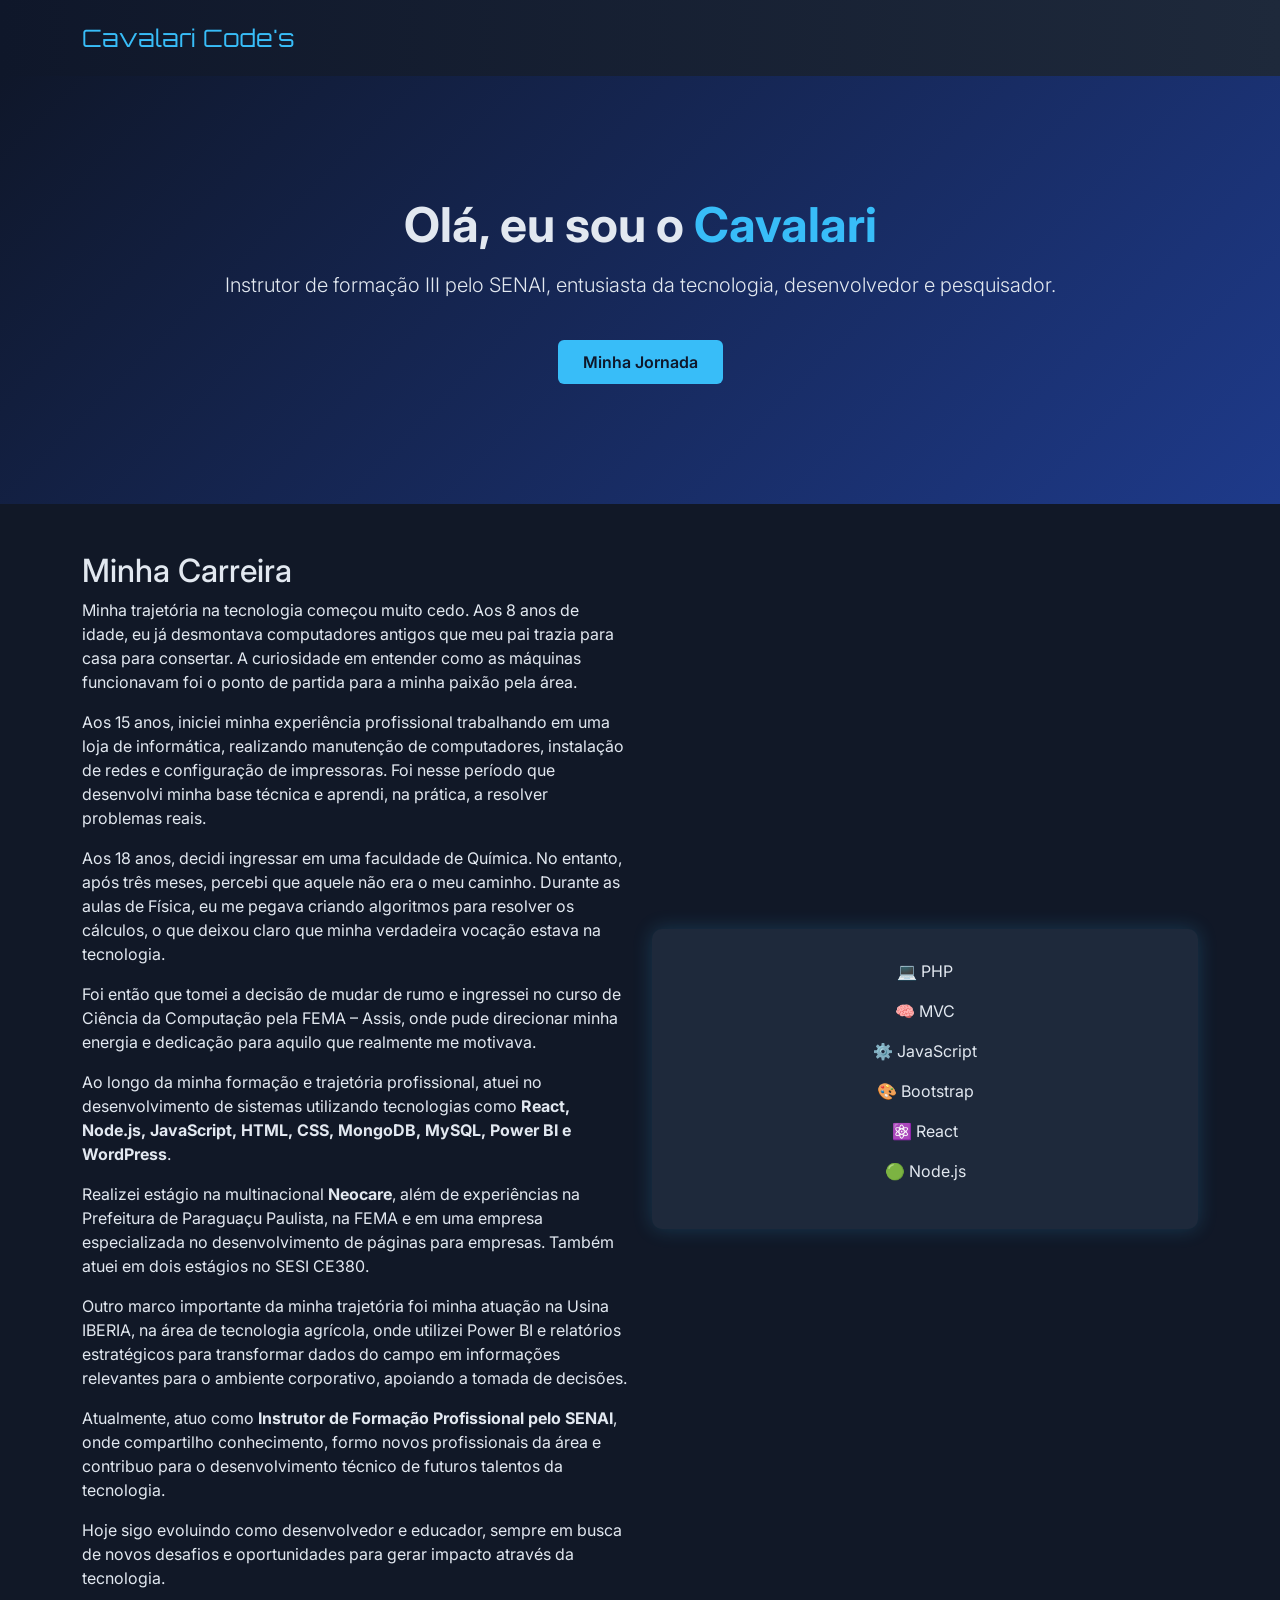
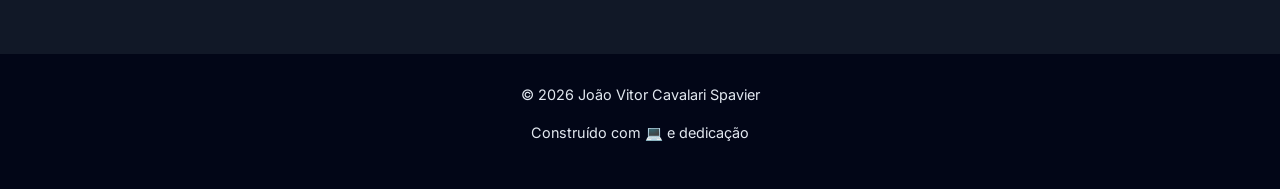
==== index.html @ be73db44 "commenting codes" ====
<!DOCTYPE html>
<html lang="pt-br">

<head>
    <meta charset="UTF-8">
    <meta name="viewport" content="width=device-width, initial-scale=1.0">
    <title>João Vitor | Blog Tech</title>


    <link href="https://cdn.jsdelivr.net/npm/bootstrap@5.3.8/dist/css/bootstrap.min.css" rel="stylesheet">


    <link
        href="https://fonts.googleapis.com/css2?family=Orbitron:wght@500;700&family=Inter:wght@300;400;600&display=swap"
        rel="stylesheet">


    <link rel="stylesheet" href="assets/css/style.css">
</head>

<body>


    <nav class="navbar navbar-expand-lg navbar-dark">
        <div class="container">
            <a class="navbar-brand logo-text" href="#">Cavalari Code's</a>
        </div>
    </nav>


    <section class="hero">
        <div class="container text-center">
            <h1>Olá, eu sou o <span>Cavalari</span></h1>
            <p class="lead mt-3">
                Instrutor de formação III pelo SENAI, entusiasta da tecnologia, desenvolvedor e pesquisador.
            </p>
            <a href="#sobre" class="btn btn-tech mt-4">Minha Jornada</a>
        </div>
    </section>


    <section id="sobre" class="sobre py-5">
        <div class="container">
            <div class="row align-items-center">
                <div class="col-md-6">
                    <h2>Minha Carreira</h2>

                    <p>
                        Minha trajetória na tecnologia começou muito cedo. Aos 8 anos de idade, eu já desmontava
                        computadores antigos que meu pai trazia para casa para consertar. A curiosidade em entender como
                        as máquinas funcionavam foi o ponto de partida para a minha paixão pela área.
                    </p>

                    <p>
                        Aos 15 anos, iniciei minha experiência profissional trabalhando em uma loja de informática,
                        realizando manutenção de computadores, instalação de redes e configuração de impressoras. Foi
                        nesse período que desenvolvi minha base técnica e aprendi, na prática, a resolver problemas
                        reais.
                    </p>

                    <p>
                        Aos 18 anos, decidi ingressar em uma faculdade de Química. No entanto, após três meses, percebi
                        que aquele não era o meu caminho. Durante as aulas de Física, eu me pegava criando algoritmos
                        para resolver os cálculos, o que deixou claro que minha verdadeira vocação estava na tecnologia.
                    </p>

                    <p>
                        Foi então que tomei a decisão de mudar de rumo e ingressei no curso de Ciência da Computação
                        pela FEMA – Assis, onde pude direcionar minha energia e dedicação para aquilo que realmente me
                        motivava.
                    </p>

                    <p>
                        Ao longo da minha formação e trajetória profissional, atuei no desenvolvimento de sistemas
                        utilizando tecnologias como
                        <strong>React, Node.js, JavaScript, HTML, CSS, MongoDB, MySQL, Power BI e WordPress</strong>.
                    </p>

                    <p>
                        Realizei estágio na multinacional <strong>Neocare</strong>, além de experiências na Prefeitura
                        de Paraguaçu Paulista, na FEMA e em uma empresa especializada no desenvolvimento de páginas para
                        empresas. Também atuei em dois estágios no SESI CE380.
                    </p>

                    <p>
                        Outro marco importante da minha trajetória foi minha atuação na Usina IBERIA, na área de
                        tecnologia agrícola, onde utilizei Power BI e relatórios estratégicos para transformar dados do
                        campo em informações relevantes para o ambiente corporativo, apoiando a tomada de decisões.
                    </p>

                    <p>
                        Atualmente, atuo como <strong>Instrutor de Formação Profissional pelo SENAI</strong>, onde
                        compartilho conhecimento, formo novos profissionais da área e contribuo para o desenvolvimento
                        técnico de futuros talentos da tecnologia.
                    </p>

                    <p>
                        Hoje sigo evoluindo como desenvolvedor e educador, sempre em busca de novos desafios e
                        oportunidades para gerar impacto através da tecnologia.
                    </p>
                </div>
                <div class="col-md-6 text-center">
                    <div class="tech-box">
                        <p>💻 PHP</p>
                        <p>🧠 MVC</p>
                        <p>⚙️ JavaScript</p>
                        <p>🎨 Bootstrap</p>
                        <p>⚛️ React</p>
                        <p>🟢 Node.js</p>
                    </div>
                </div>
            </div>
        </div>
    </section>


    <!-- <section class="posts py-5">
        <div class="container">
            <h2 class="text-center mb-5">📝 Últimos Artigos</h2>
            <div class="row g-4">

                <div class="col-md-4">
                    <div class="post-card">
                        <h5>Projeto de gameficação - RPG educacional (Em Desenvolvimento)</h5>
                        <p>Projeto tem por objetivo integrar elementos de gameficação em um ambiente educacional para melhorar o engajamento dos alunos.</p>
                        <button class="btn btn-tech btn-sm"><a href="/Cavalari0100/projetos/rpg-educ/index.html">Ler mais</a></button>
                    </div>
                </div>

                <div class="col-md-4">
                    <div class="post-card">
                        <h5>Organização de Projeto</h5>
                        <p>Estruturando pastas e separando responsabilidades.</p>
                        <button class="btn btn-tech btn-sm">Ler mais</button>
                    </div>
                </div>

                <div class="col-md-4">
                    <div class="post-card">
                        <h5>Minha evolução no Front-end</h5>
                        <p>Do HTML básico ao Bootstrap avançado.</p>
                        <button class="btn btn-tech btn-sm">Ler mais</button>
                    </div>
                </div>

            </div>
        </div>
    </section> -->
    <footer>
        <div class="container text-center">
            <p>© 2026 João Vitor Cavalari Spavier</p>
            <p>Construído com 💻 e dedicação</p>
        </div>
    </footer>

    <script src="https://cdn.jsdelivr.net/npm/bootstrap@5.3.8/dist/js/bootstrap.bundle.min.js"></script>
</body>

</html>
---- assets/css/style.css ----
/* RESET */
body {
    margin: 0;
    padding: 0;
    background-color: #0f172a;
    color: #e2e8f0;
    font-family: 'Inter', sans-serif;
}

/* NAVBAR */
.navbar {
    background: linear-gradient(90deg, #0f172a, #1e293b);
    padding: 15px 0;
}

.logo-text {
    font-family: 'Orbitron', sans-serif;
    font-size: 1.5rem;
    color: #38bdf8 !important;
}

/* HERO */
.hero {
    padding: 120px 0;
    background: linear-gradient(135deg, #0f172a, #1e3a8a);
}

.hero h1 {
    font-size: 3rem;
    font-weight: 700;
}

.hero span {
    color: #38bdf8;
}

.btn-tech {
    background-color: #38bdf8;
    color: #0f172a;
    font-weight: 600;
    border: none;
    padding: 10px 25px;
    transition: 0.3s;
}

.btn-tech:hover {
    background-color: #0ea5e9;
}

/* SOBRE */
.sobre {
    background-color: #111827;
}

.tech-box {
    background-color: #1e293b;
    padding: 30px;
    border-radius: 10px;
    box-shadow: 0 0 20px rgba(56, 189, 248, 0.2);
}

/* POSTS */
.posts {
    background-color: #0f172a;
}

.post-card {
    background-color: #1e293b;
    padding: 25px;
    border-radius: 10px;
    transition: 0.3s;
}

.post-card:hover {
    transform: translateY(-8px);
    box-shadow: 0 0 25px rgba(56, 189, 248, 0.3);
}

/* FOOTER */
footer {
    background-color: #020617;
    padding: 30px 0;
    font-size: 0.9rem;
}
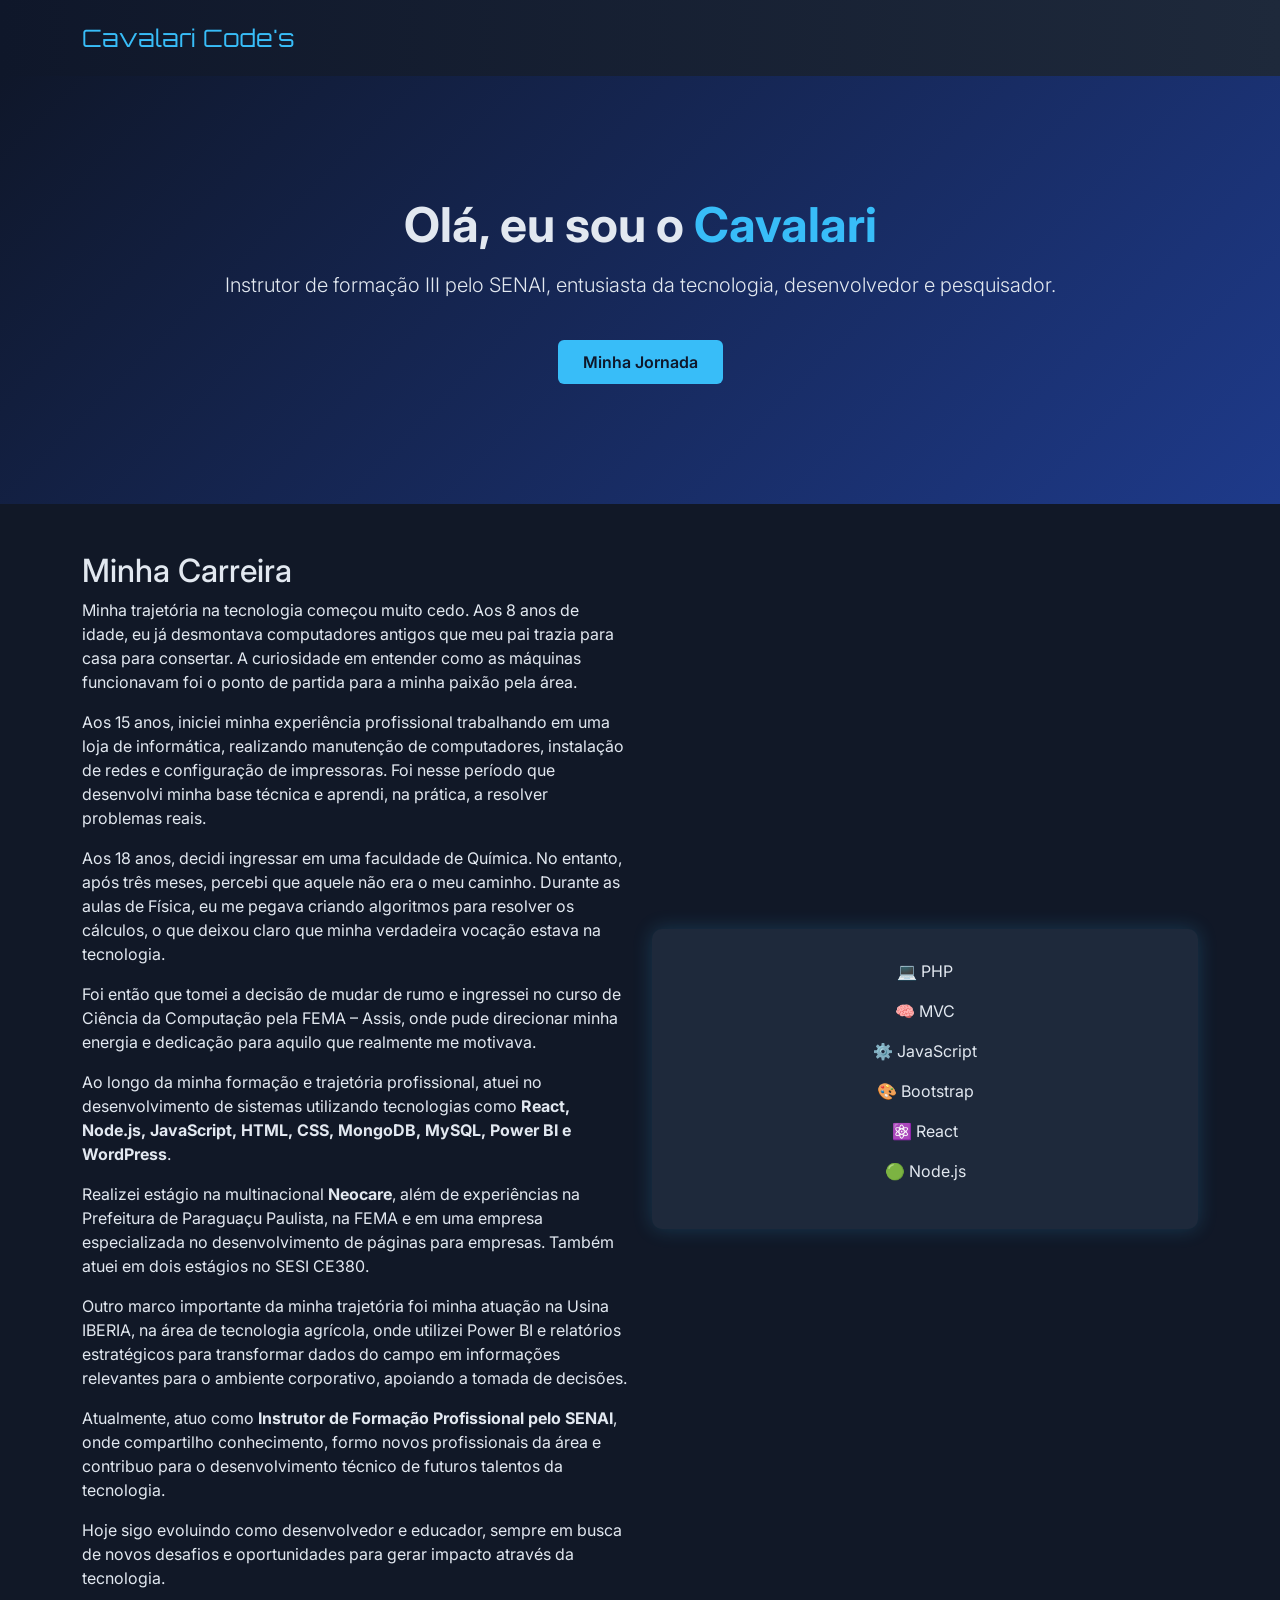
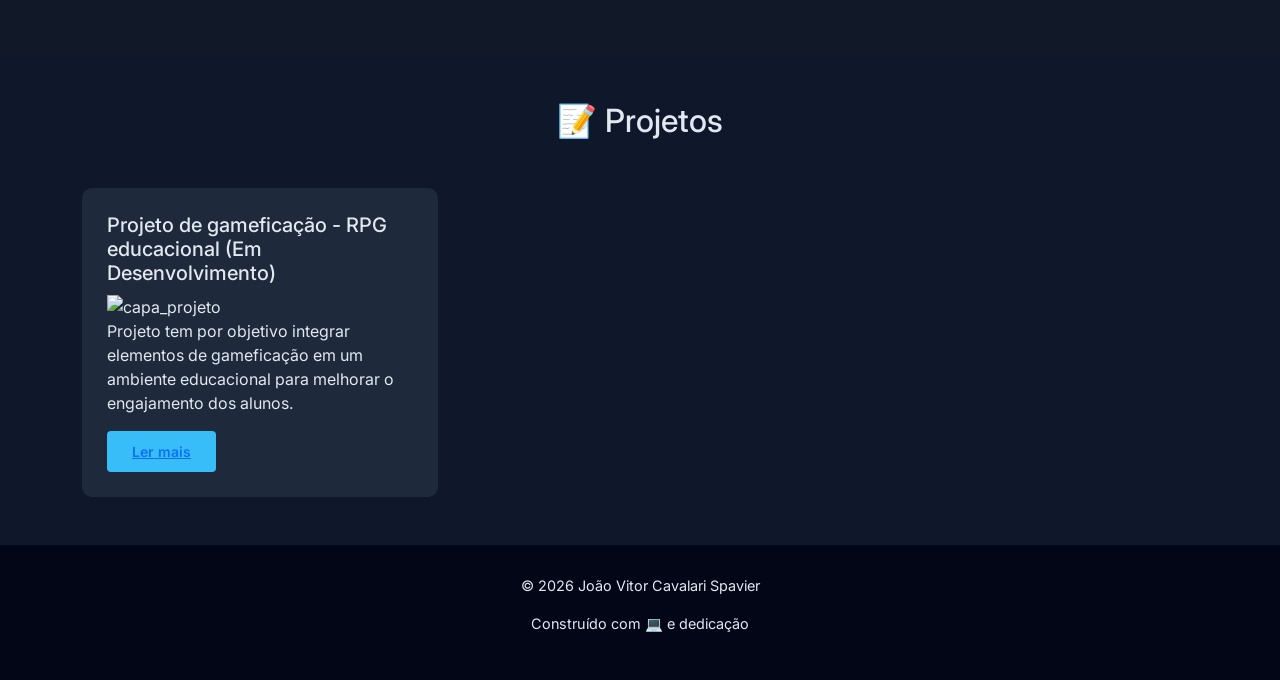
==== commit a9af8e4f: "Update index.html title and restructure project sections; add new rpg-educaional.html page" ====
--- a/index.html
+++ b/index.html
@@ -4,7 +4,7 @@
 <head>
     <meta charset="UTF-8">
     <meta name="viewport" content="width=device-width, initial-scale=1.0">
-    <title>João Vitor | Blog Tech</title>
+    <title>Cavalari | Blog Tech</title>
 
 
     <link href="https://cdn.jsdelivr.net/npm/bootstrap@5.3.8/dist/css/bootstrap.min.css" rel="stylesheet">
@@ -112,40 +112,41 @@
             </div>
         </div>
     </section>
+    <!-- <section id="sobre" class="sobre py-5">
+        <div class="container">
+            <div class="row align-items-center">
+                <div class="col-md-6">
+                    <div class="col-md-6 text-center">
+                        <div class="tech-box">
+                            <img src="/Cavalari0100/projetos/rpg-educ/img/index.png" alt="capa_projeto"
+                                class="img-fluid">
+                                <p>Projeto de gameficação - RPG educacional (Em Desenvolvimento)</p>
+                        </div>
+                    </div>
 
+                </div>
+            </div>
+        </div>
+    </section> -->
 
-    <!-- <section class="posts py-5">
+    <section class="posts py-5">
         <div class="container">
-            <h2 class="text-center mb-5">📝 Últimos Artigos</h2>
+            <h2 class="text-center mb-5">📝 Projetos</h2>
             <div class="row g-4">
 
                 <div class="col-md-4">
                     <div class="post-card">
                         <h5>Projeto de gameficação - RPG educacional (Em Desenvolvimento)</h5>
-                        <p>Projeto tem por objetivo integrar elementos de gameficação em um ambiente educacional para melhorar o engajamento dos alunos.</p>
-                        <button class="btn btn-tech btn-sm"><a href="/Cavalari0100/projetos/rpg-educ/index.html">Ler mais</a></button>
+                        <img src="/Cavalari0100/projetos/rpg-educ/img/index.png" alt="capa_projeto" class="img-fluid">
+                        <p>Projeto tem por objetivo integrar elementos de gameficação em um ambiente educacional para
+                            melhorar o engajamento dos alunos.</p>
+                        <button class="btn btn-tech btn-sm"><a href="./paginas/rpg-educaional.html">Ler
+                                mais</a></button>
                     </div>
                 </div>
-
-                <div class="col-md-4">
-                    <div class="post-card">
-                        <h5>Organização de Projeto</h5>
-                        <p>Estruturando pastas e separando responsabilidades.</p>
-                        <button class="btn btn-tech btn-sm">Ler mais</button>
-                    </div>
-                </div>
-
-                <div class="col-md-4">
-                    <div class="post-card">
-                        <h5>Minha evolução no Front-end</h5>
-                        <p>Do HTML básico ao Bootstrap avançado.</p>
-                        <button class="btn btn-tech btn-sm">Ler mais</button>
-                    </div>
-                </div>
-
             </div>
         </div>
-    </section> -->
+    </section>
     <footer>
         <div class="container text-center">
             <p>© 2026 João Vitor Cavalari Spavier</p>
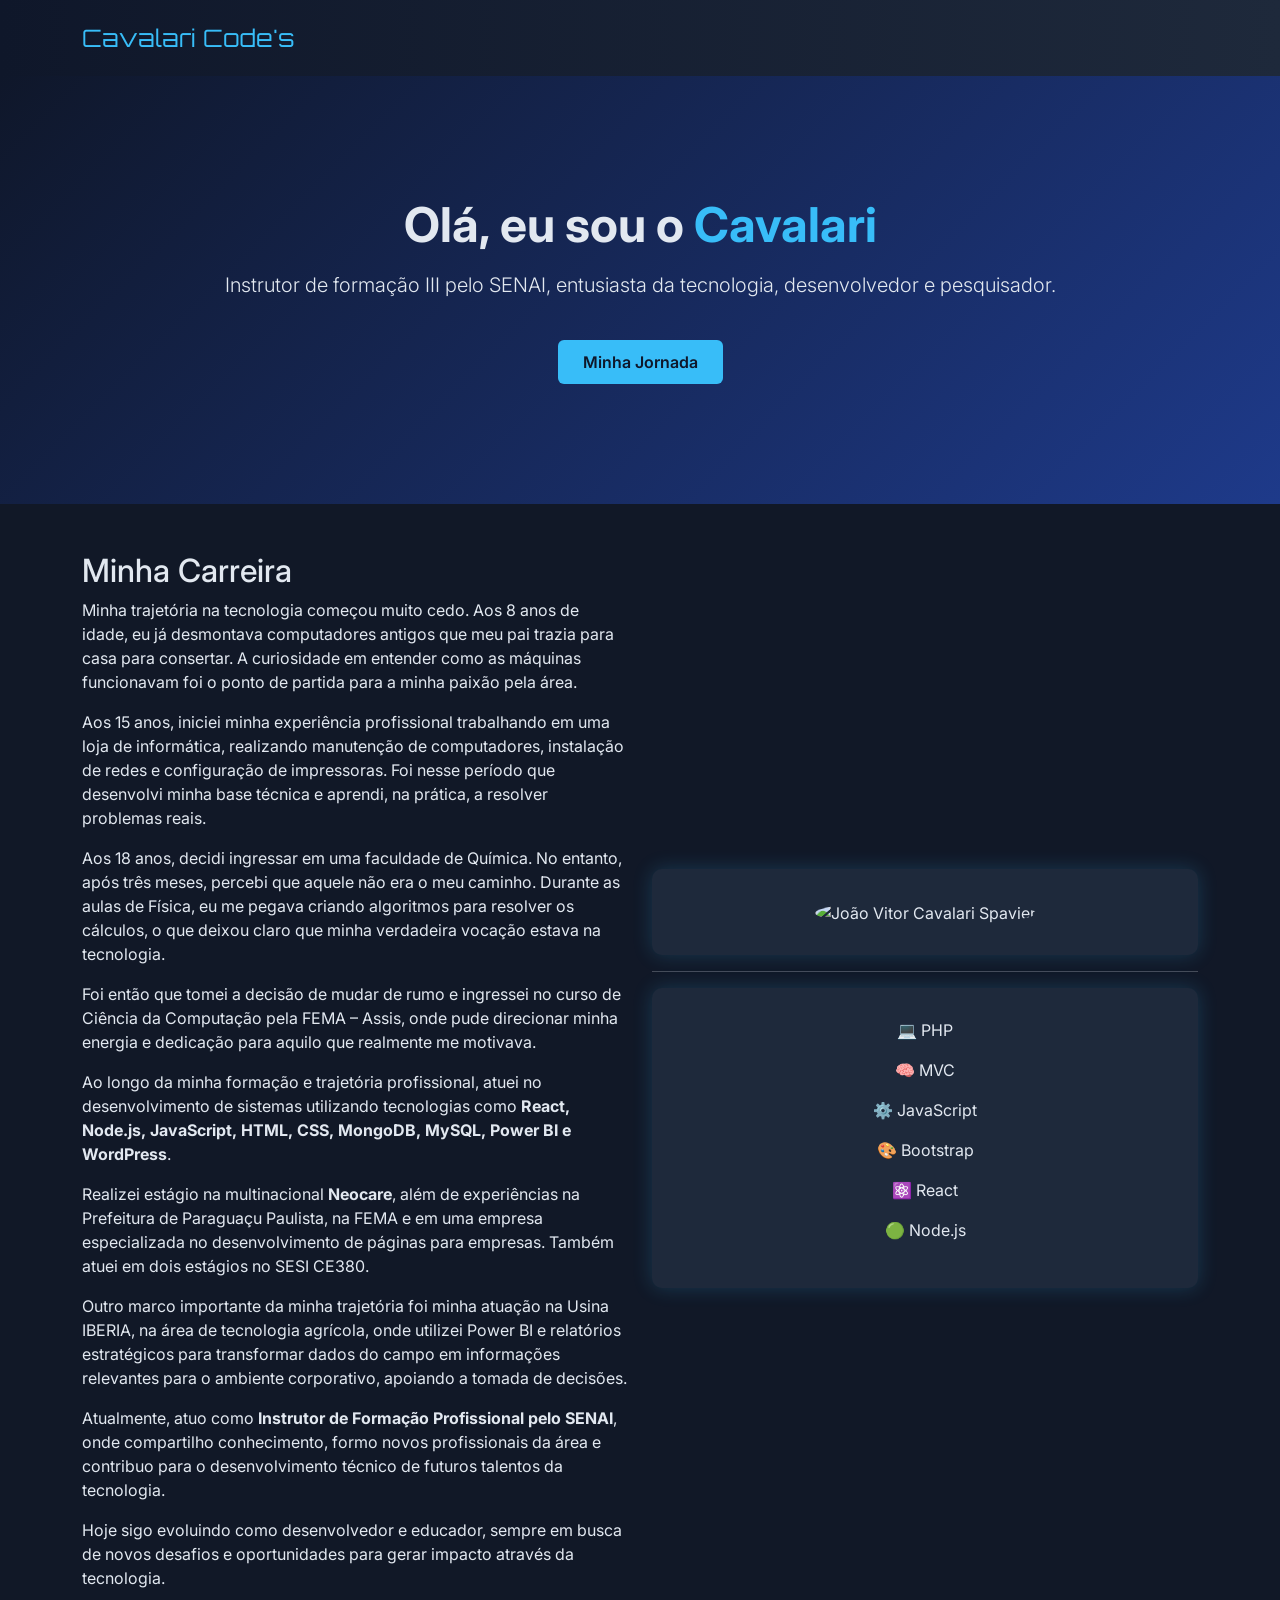
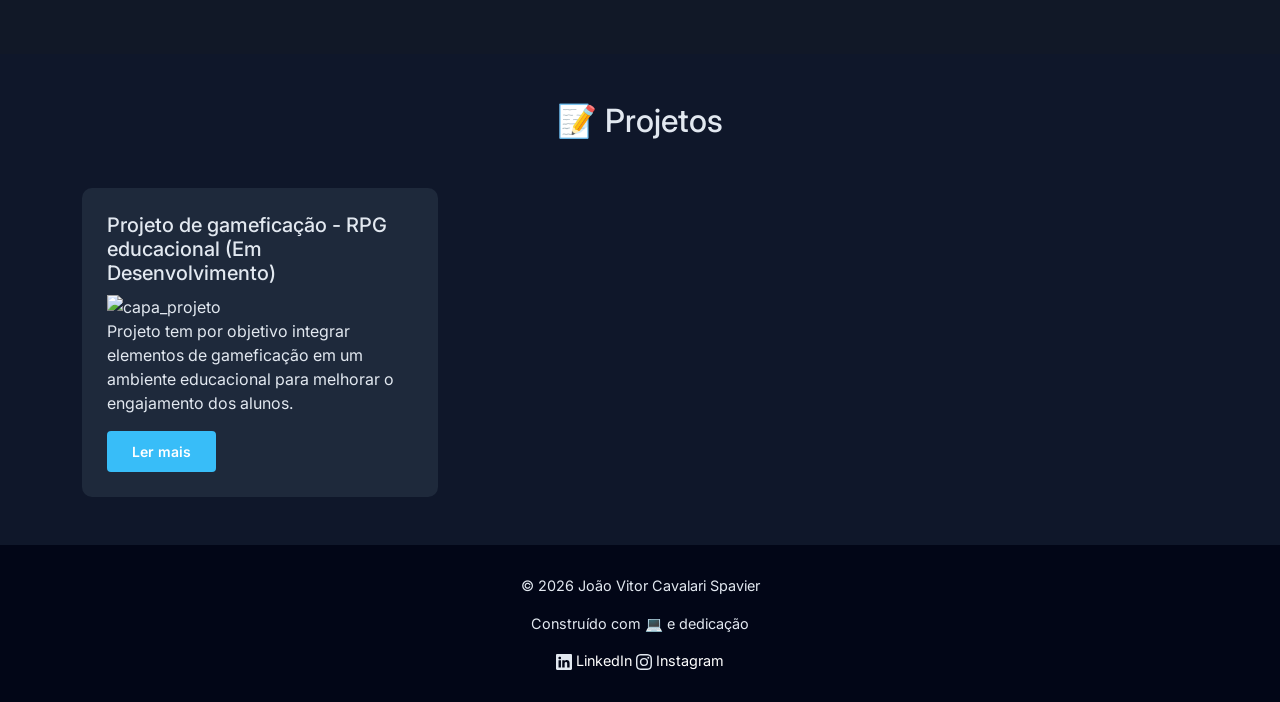
==== commit 5a91a23f: "Refactor code structure for improved readability and maintainability" ====
--- a/index.html
+++ b/index.html
@@ -101,6 +101,11 @@
                 </div>
                 <div class="col-md-6 text-center">
                     <div class="tech-box">
+                        <img src="/Cavalari0100/assets/img/index/eu.jpg" alt="João Vitor Cavalari Spavier"
+                            class="img-fluid rounded-circle" width="50%">
+                    </div>
+                    <hr>
+                    <div class="tech-box">
                         <p>💻 PHP</p>
                         <p>🧠 MVC</p>
                         <p>⚙️ JavaScript</p>
@@ -151,6 +156,18 @@
         <div class="container text-center">
             <p>© 2026 João Vitor Cavalari Spavier</p>
             <p>Construído com 💻 e dedicação</p>
+            <svg xmlns="http://www.w3.org/2000/svg" width="16" height="16" fill="currentColor" class="bi bi-linkedin"
+                viewBox="0 0 16 16">
+                <path
+                    d="M0 1.146C0 .513.526 0 1.175 0h13.65C15.474 0 16 .513 16 1.146v13.708c0 .633-.526 1.146-1.175 1.146H1.175C.526 16 0 15.487 0 14.854zm4.943 12.248V6.169H2.542v7.225zm-1.2-8.212c.837 0 1.358-.554 1.358-1.248-.015-.709-.52-1.248-1.342-1.248S2.4 3.226 2.4 3.934c0 .694.521 1.248 1.327 1.248zm4.908 8.212V9.359c0-.216.016-.432.08-.586.173-.431.568-.878 1.232-.878.869 0 1.216.662 1.216 1.634v3.865h2.401V9.25c0-2.22-1.184-3.252-2.764-3.252-1.274 0-1.845.7-2.165 1.193v.025h-.016l.016-.025V6.169h-2.4c.03.678 0 7.225 0 7.225z" />
+            </svg>
+            <a href="https://www.linkedin.com/in/joao-vitor-c-spavier/">LinkedIn</a>
+            <svg xmlns="http://www.w3.org/2000/svg" width="16" height="16" fill="currentColor" class="bi bi-instagram"
+                viewBox="0 0 16 16">
+                <path
+                    d="M8 0C5.829 0 5.556.01 4.703.048 3.85.088 3.269.222 2.76.42a3.9 3.9 0 0 0-1.417.923A3.9 3.9 0 0 0 .42 2.76C.222 3.268.087 3.85.048 4.7.01 5.555 0 5.827 0 8.001c0 2.172.01 2.444.048 3.297.04.852.174 1.433.372 1.942.205.526.478.972.923 1.417.444.445.89.719 1.416.923.51.198 1.09.333 1.942.372C5.555 15.99 5.827 16 8 16s2.444-.01 3.298-.048c.851-.04 1.434-.174 1.943-.372a3.9 3.9 0 0 0 1.416-.923c.445-.445.718-.891.923-1.417.197-.509.332-1.09.372-1.942C15.99 10.445 16 10.173 16 8s-.01-2.445-.048-3.299c-.04-.851-.175-1.433-.372-1.941a3.9 3.9 0 0 0-.923-1.417A3.9 3.9 0 0 0 13.24.42c-.51-.198-1.092-.333-1.943-.372C10.443.01 10.172 0 7.998 0zm-.717 1.442h.718c2.136 0 2.389.007 3.232.046.78.035 1.204.166 1.486.275.373.145.64.319.92.599s.453.546.598.92c.11.281.24.705.275 1.485.039.843.047 1.096.047 3.231s-.008 2.389-.047 3.232c-.035.78-.166 1.203-.275 1.485a2.5 2.5 0 0 1-.599.919c-.28.28-.546.453-.92.598-.28.11-.704.24-1.485.276-.843.038-1.096.047-3.232.047s-2.39-.009-3.233-.047c-.78-.036-1.203-.166-1.485-.276a2.5 2.5 0 0 1-.92-.598 2.5 2.5 0 0 1-.6-.92c-.109-.281-.24-.705-.275-1.485-.038-.843-.046-1.096-.046-3.233s.008-2.388.046-3.231c.036-.78.166-1.204.276-1.486.145-.373.319-.64.599-.92s.546-.453.92-.598c.282-.11.705-.24 1.485-.276.738-.034 1.024-.044 2.515-.045zm4.988 1.328a.96.96 0 1 0 0 1.92.96.96 0 0 0 0-1.92m-4.27 1.122a4.109 4.109 0 1 0 0 8.217 4.109 4.109 0 0 0 0-8.217m0 1.441a2.667 2.667 0 1 1 0 5.334 2.667 2.667 0 0 1 0-5.334" />
+            </svg>
+            <a href="https://www.instagram.com/joao_vitor_c_spavier/">Instagram</a>
         </div>
     </footer>
 
--- a/assets/css/style.css
+++ b/assets/css/style.css
@@ -81,4 +81,9 @@
     background-color: #020617;
     padding: 30px 0;
     font-size: 0.9rem;
+}
+
+a{
+    color: white;
+    text-decoration: none;
 }
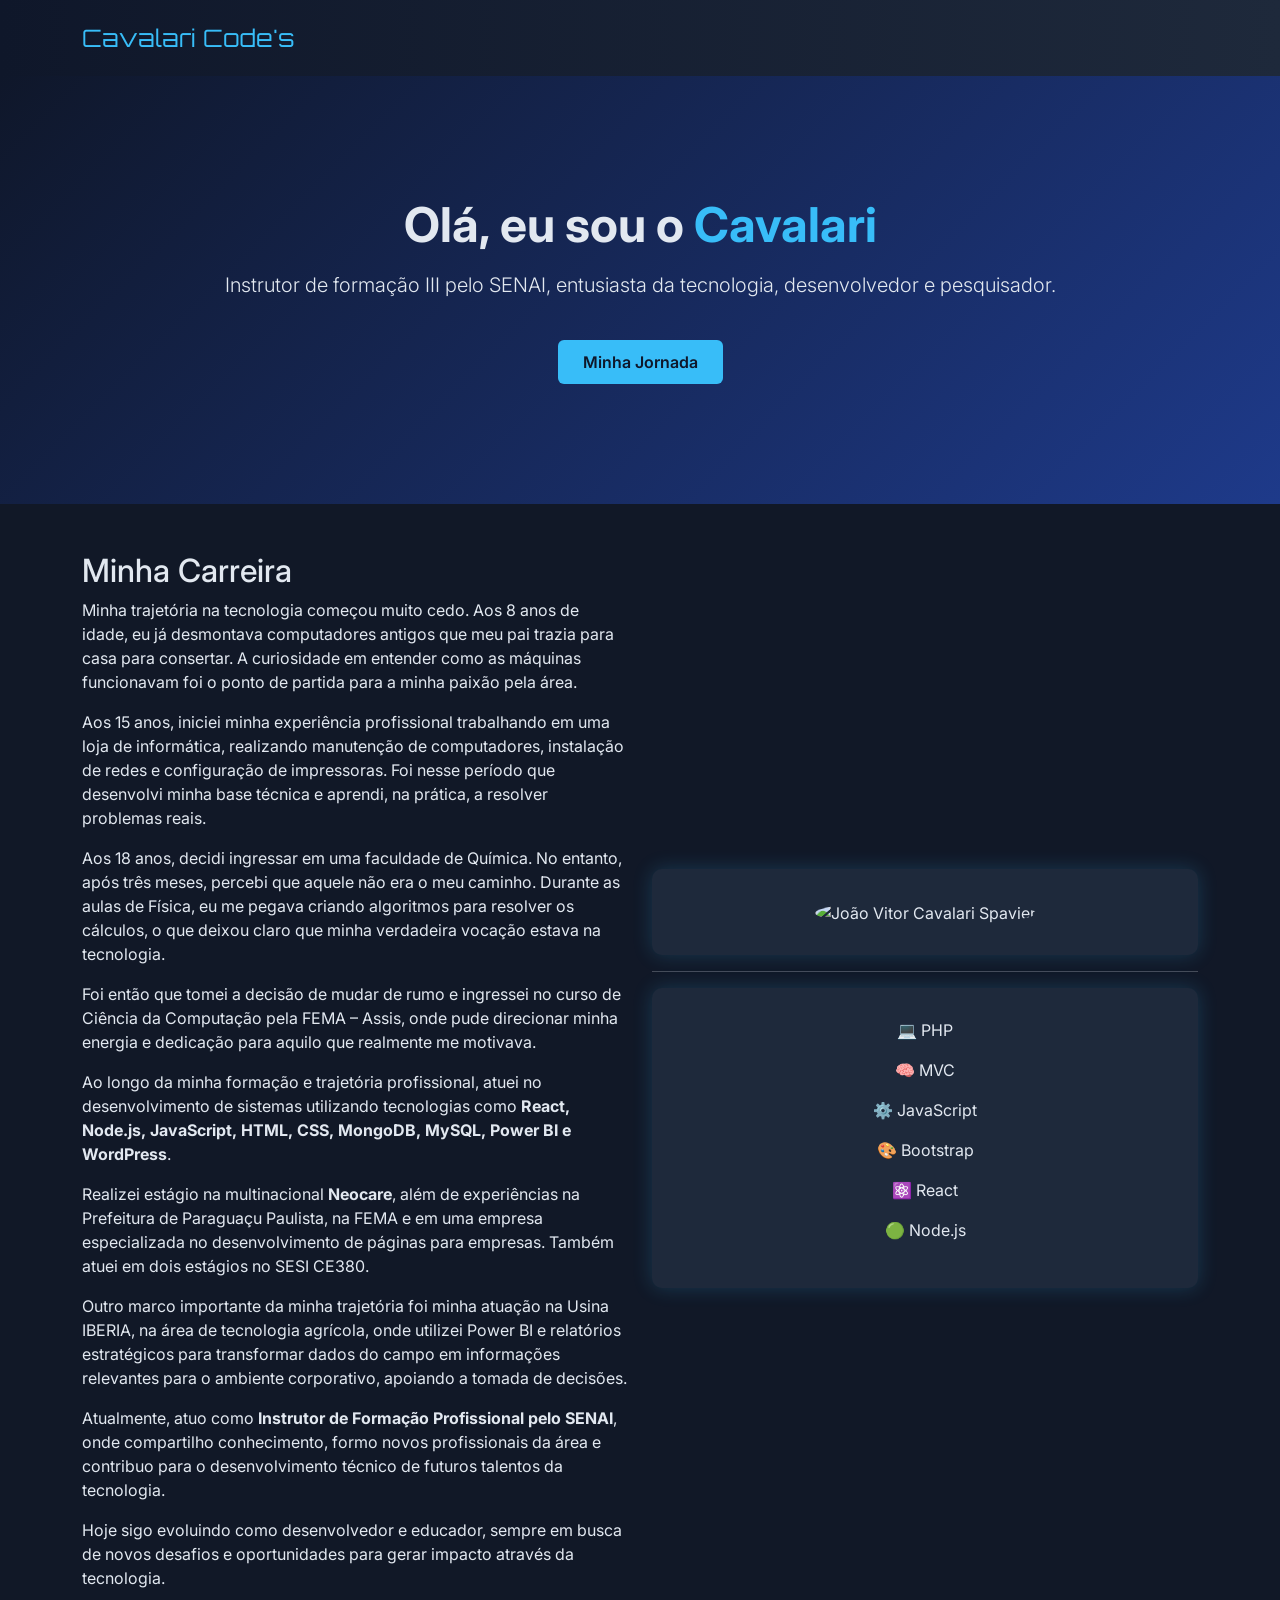
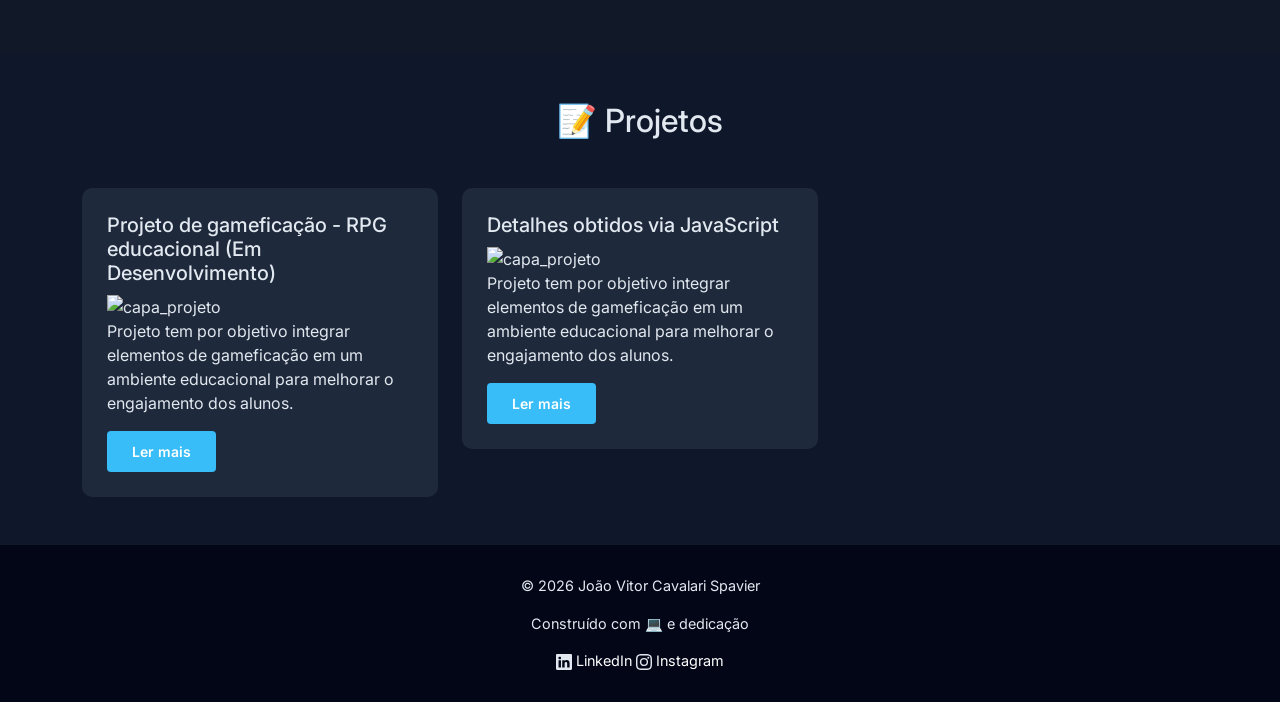
==== commit 4bc0b56a: "feat: add dados.html page to display browser and device information using Navigator API" ====
--- a/index.html
+++ b/index.html
@@ -149,6 +149,16 @@
                                 mais</a></button>
                     </div>
                 </div>
+                <div class="col-md-4">
+                    <div class="post-card">
+                        <h5>Detalhes obtidos via JavaScript</h5>
+                        <img src="/Cavalari0100/assets/img/index/dados.png" alt="capa_projeto" class="img-fluid">
+                        <p>Projeto tem por objetivo integrar elementos de gameficação em um ambiente educacional para
+                            melhorar o engajamento dos alunos.</p>
+                        <button class="btn btn-tech btn-sm"><a href="./paginas/dados.html">Ler
+                                mais</a></button>
+                    </div>
+                </div>
             </div>
         </div>
     </section>
@@ -167,7 +177,7 @@
                 <path
                     d="M8 0C5.829 0 5.556.01 4.703.048 3.85.088 3.269.222 2.76.42a3.9 3.9 0 0 0-1.417.923A3.9 3.9 0 0 0 .42 2.76C.222 3.268.087 3.85.048 4.7.01 5.555 0 5.827 0 8.001c0 2.172.01 2.444.048 3.297.04.852.174 1.433.372 1.942.205.526.478.972.923 1.417.444.445.89.719 1.416.923.51.198 1.09.333 1.942.372C5.555 15.99 5.827 16 8 16s2.444-.01 3.298-.048c.851-.04 1.434-.174 1.943-.372a3.9 3.9 0 0 0 1.416-.923c.445-.445.718-.891.923-1.417.197-.509.332-1.09.372-1.942C15.99 10.445 16 10.173 16 8s-.01-2.445-.048-3.299c-.04-.851-.175-1.433-.372-1.941a3.9 3.9 0 0 0-.923-1.417A3.9 3.9 0 0 0 13.24.42c-.51-.198-1.092-.333-1.943-.372C10.443.01 10.172 0 7.998 0zm-.717 1.442h.718c2.136 0 2.389.007 3.232.046.78.035 1.204.166 1.486.275.373.145.64.319.92.599s.453.546.598.92c.11.281.24.705.275 1.485.039.843.047 1.096.047 3.231s-.008 2.389-.047 3.232c-.035.78-.166 1.203-.275 1.485a2.5 2.5 0 0 1-.599.919c-.28.28-.546.453-.92.598-.28.11-.704.24-1.485.276-.843.038-1.096.047-3.232.047s-2.39-.009-3.233-.047c-.78-.036-1.203-.166-1.485-.276a2.5 2.5 0 0 1-.92-.598 2.5 2.5 0 0 1-.6-.92c-.109-.281-.24-.705-.275-1.485-.038-.843-.046-1.096-.046-3.233s.008-2.388.046-3.231c.036-.78.166-1.204.276-1.486.145-.373.319-.64.599-.92s.546-.453.92-.598c.282-.11.705-.24 1.485-.276.738-.034 1.024-.044 2.515-.045zm4.988 1.328a.96.96 0 1 0 0 1.92.96.96 0 0 0 0-1.92m-4.27 1.122a4.109 4.109 0 1 0 0 8.217 4.109 4.109 0 0 0 0-8.217m0 1.441a2.667 2.667 0 1 1 0 5.334 2.667 2.667 0 0 1 0-5.334" />
             </svg>
-            <a href="https://www.instagram.com/joao_vitor_c_spavier/">Instagram</a>
+            <a href="https://www.instagram.com/jao_cavalari">Instagram</a>
         </div>
     </footer>
 
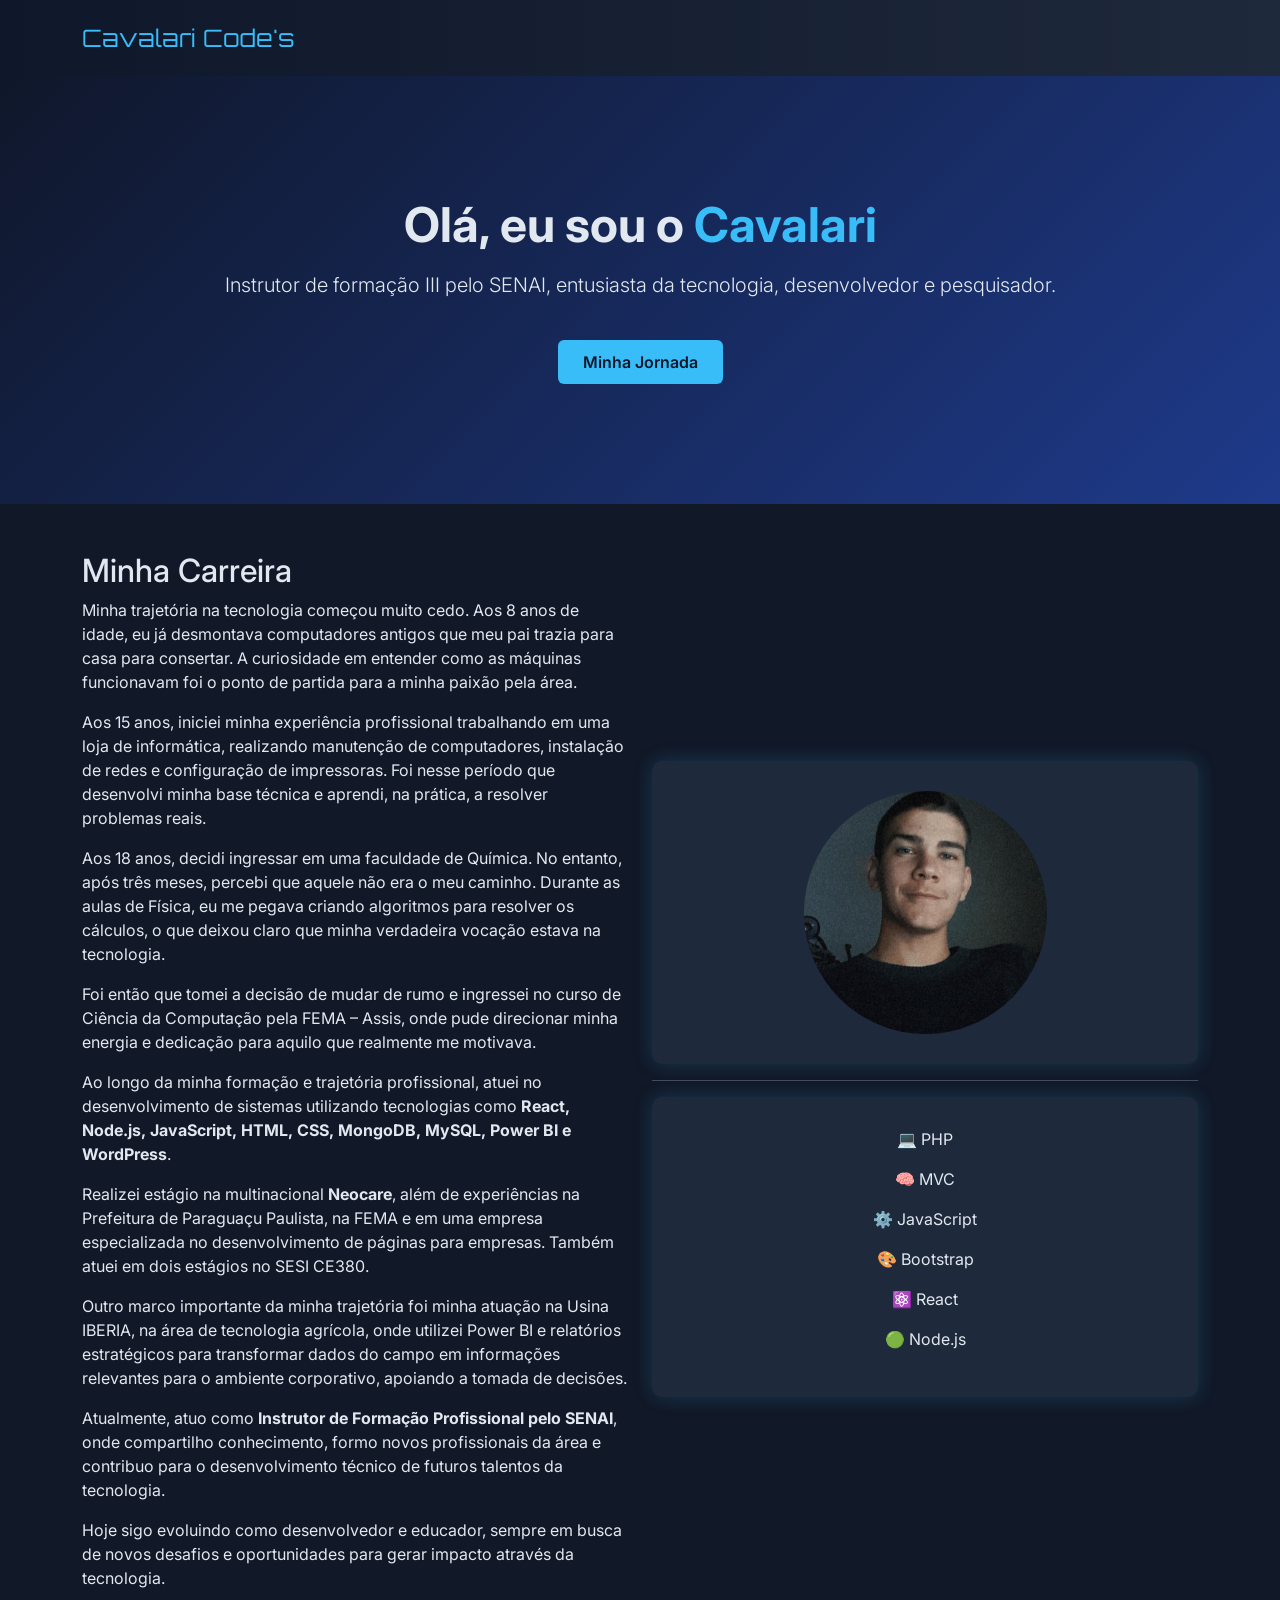
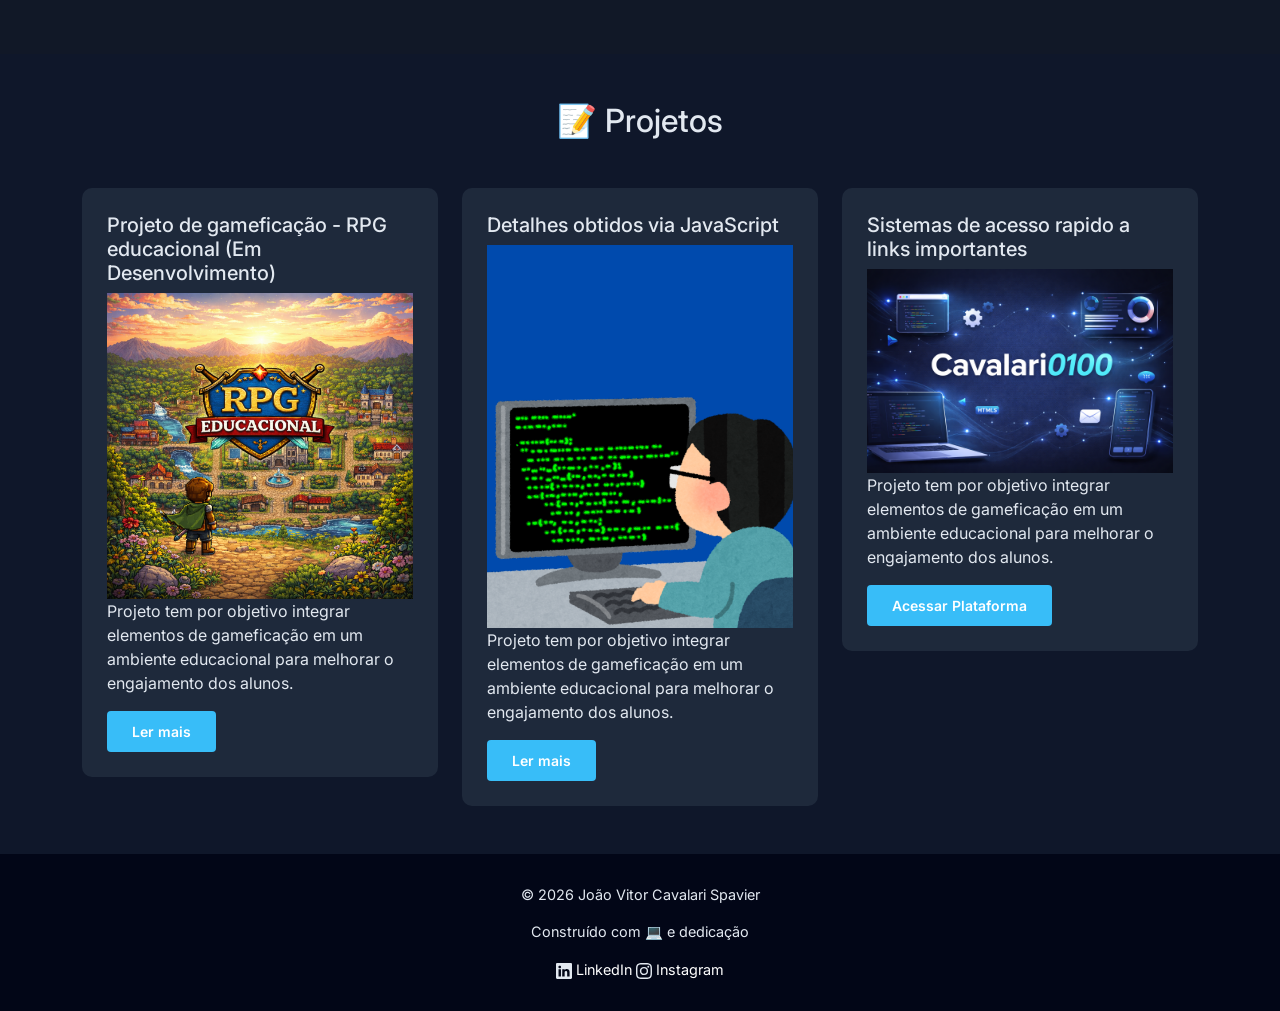
==== commit 9d98a45a: "feat: update image paths for consistency and add new project card for ease-link" ====
--- a/index.html
+++ b/index.html
@@ -101,7 +101,7 @@
                 </div>
                 <div class="col-md-6 text-center">
                     <div class="tech-box">
-                        <img src="/Cavalari0100/assets/img/index/eu.jpg" alt="João Vitor Cavalari Spavier"
+                        <img src="assets/img/index/eu.jpg" alt="João Vitor Cavalari Spavier"
                             class="img-fluid rounded-circle" width="50%">
                     </div>
                     <hr>
@@ -142,7 +142,7 @@
                 <div class="col-md-4">
                     <div class="post-card">
                         <h5>Projeto de gameficação - RPG educacional (Em Desenvolvimento)</h5>
-                        <img src="/Cavalari0100/projetos/rpg-educ/img/index.png" alt="capa_projeto" class="img-fluid">
+                        <img src="projetos/rpg-educ/img/index.png" alt="capa_projeto" class="img-fluid">
                         <p>Projeto tem por objetivo integrar elementos de gameficação em um ambiente educacional para
                             melhorar o engajamento dos alunos.</p>
                         <button class="btn btn-tech btn-sm"><a href="./paginas/rpg-educaional.html">Ler
@@ -152,11 +152,20 @@
                 <div class="col-md-4">
                     <div class="post-card">
                         <h5>Detalhes obtidos via JavaScript</h5>
-                        <img src="/Cavalari0100/assets/img/index/dados.png" alt="capa_projeto" class="img-fluid">
+                        <img src="assets/img/index/dados.png" alt="capa_projeto" class="img-fluid">
                         <p>Projeto tem por objetivo integrar elementos de gameficação em um ambiente educacional para
                             melhorar o engajamento dos alunos.</p>
                         <button class="btn btn-tech btn-sm"><a href="./paginas/dados.html">Ler
                                 mais</a></button>
+                    </div>
+                </div>
+                <div class="col-md-4">
+                    <div class="post-card">
+                        <h5>Sistemas de acesso rapido a links importantes</h5>
+                        <img src="assets/img/index/ease-link.png" alt="capa_projeto" class="img-fluid">
+                        <p>Projeto tem por objetivo integrar elementos de gameficação em um ambiente educacional para
+                            melhorar o engajamento dos alunos.</p>
+                        <button class="btn btn-tech btn-sm"><a href="https://cavalari0100.github.io/ease-link/">Acessar Plataforma</a></button>
                     </div>
                 </div>
             </div>
--- a/assets/css/style.css
+++ b/assets/css/style.css
@@ -86,4 +86,9 @@
 a{
     color: white;
     text-decoration: none;
+}
+
+.image-fluid {
+    max-width: 100%;
+    max-height: auto;
 }
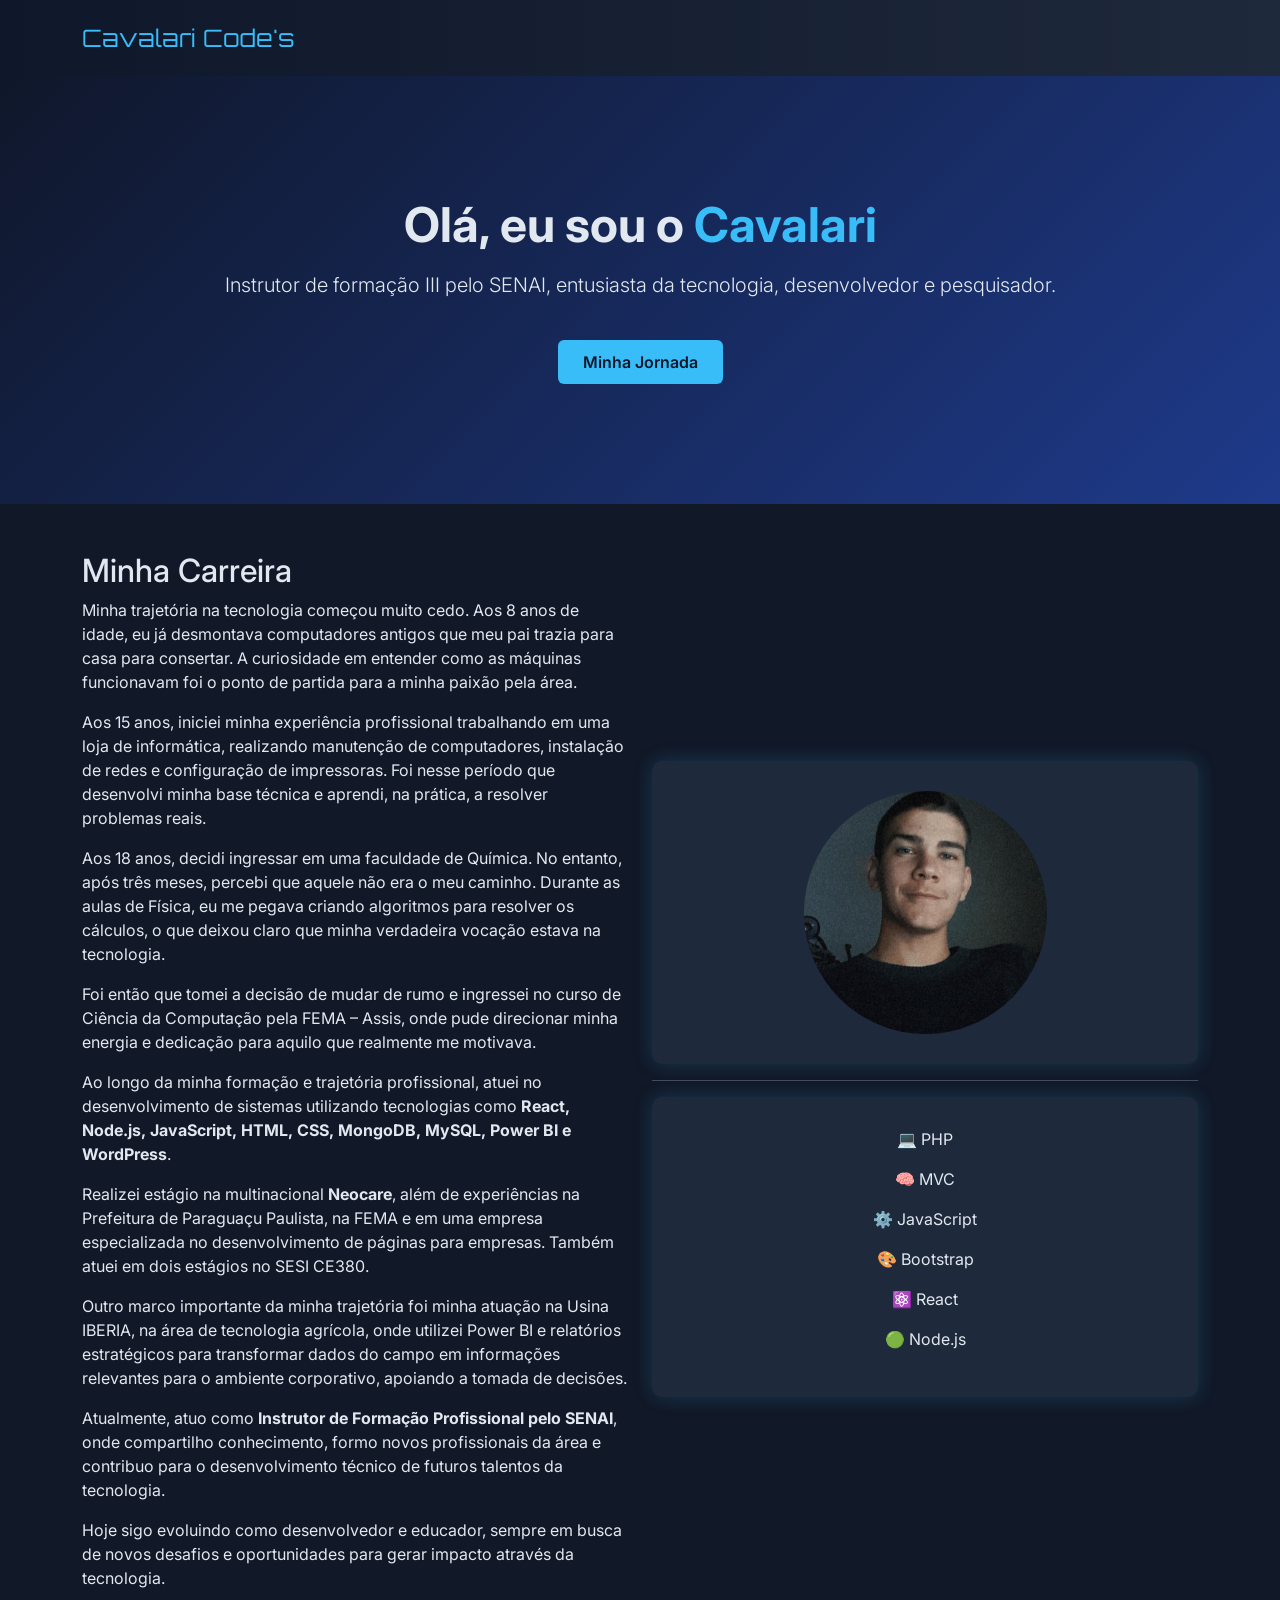
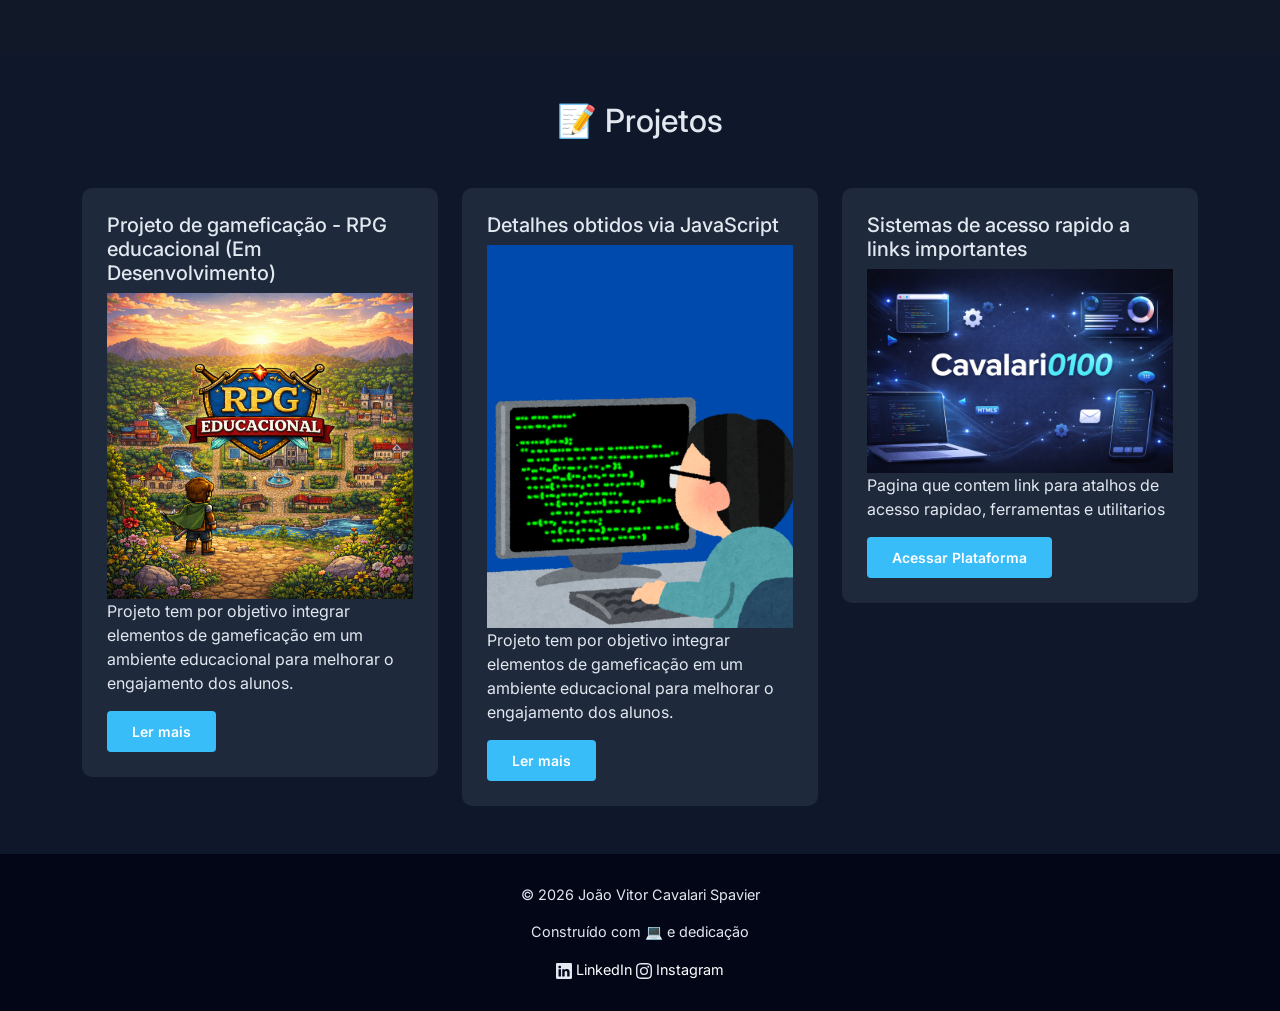
==== commit 26dda99e: "fix: update project description for ease-link card in index.html" ====
--- a/index.html
+++ b/index.html
@@ -163,8 +163,7 @@
                     <div class="post-card">
                         <h5>Sistemas de acesso rapido a links importantes</h5>
                         <img src="assets/img/index/ease-link.png" alt="capa_projeto" class="img-fluid">
-                        <p>Projeto tem por objetivo integrar elementos de gameficação em um ambiente educacional para
-                            melhorar o engajamento dos alunos.</p>
+                        <p>Pagina que contem link para atalhos de acesso rapidao, ferramentas e utilitarios</p>
                         <button class="btn btn-tech btn-sm"><a href="https://cavalari0100.github.io/ease-link/">Acessar Plataforma</a></button>
                     </div>
                 </div>
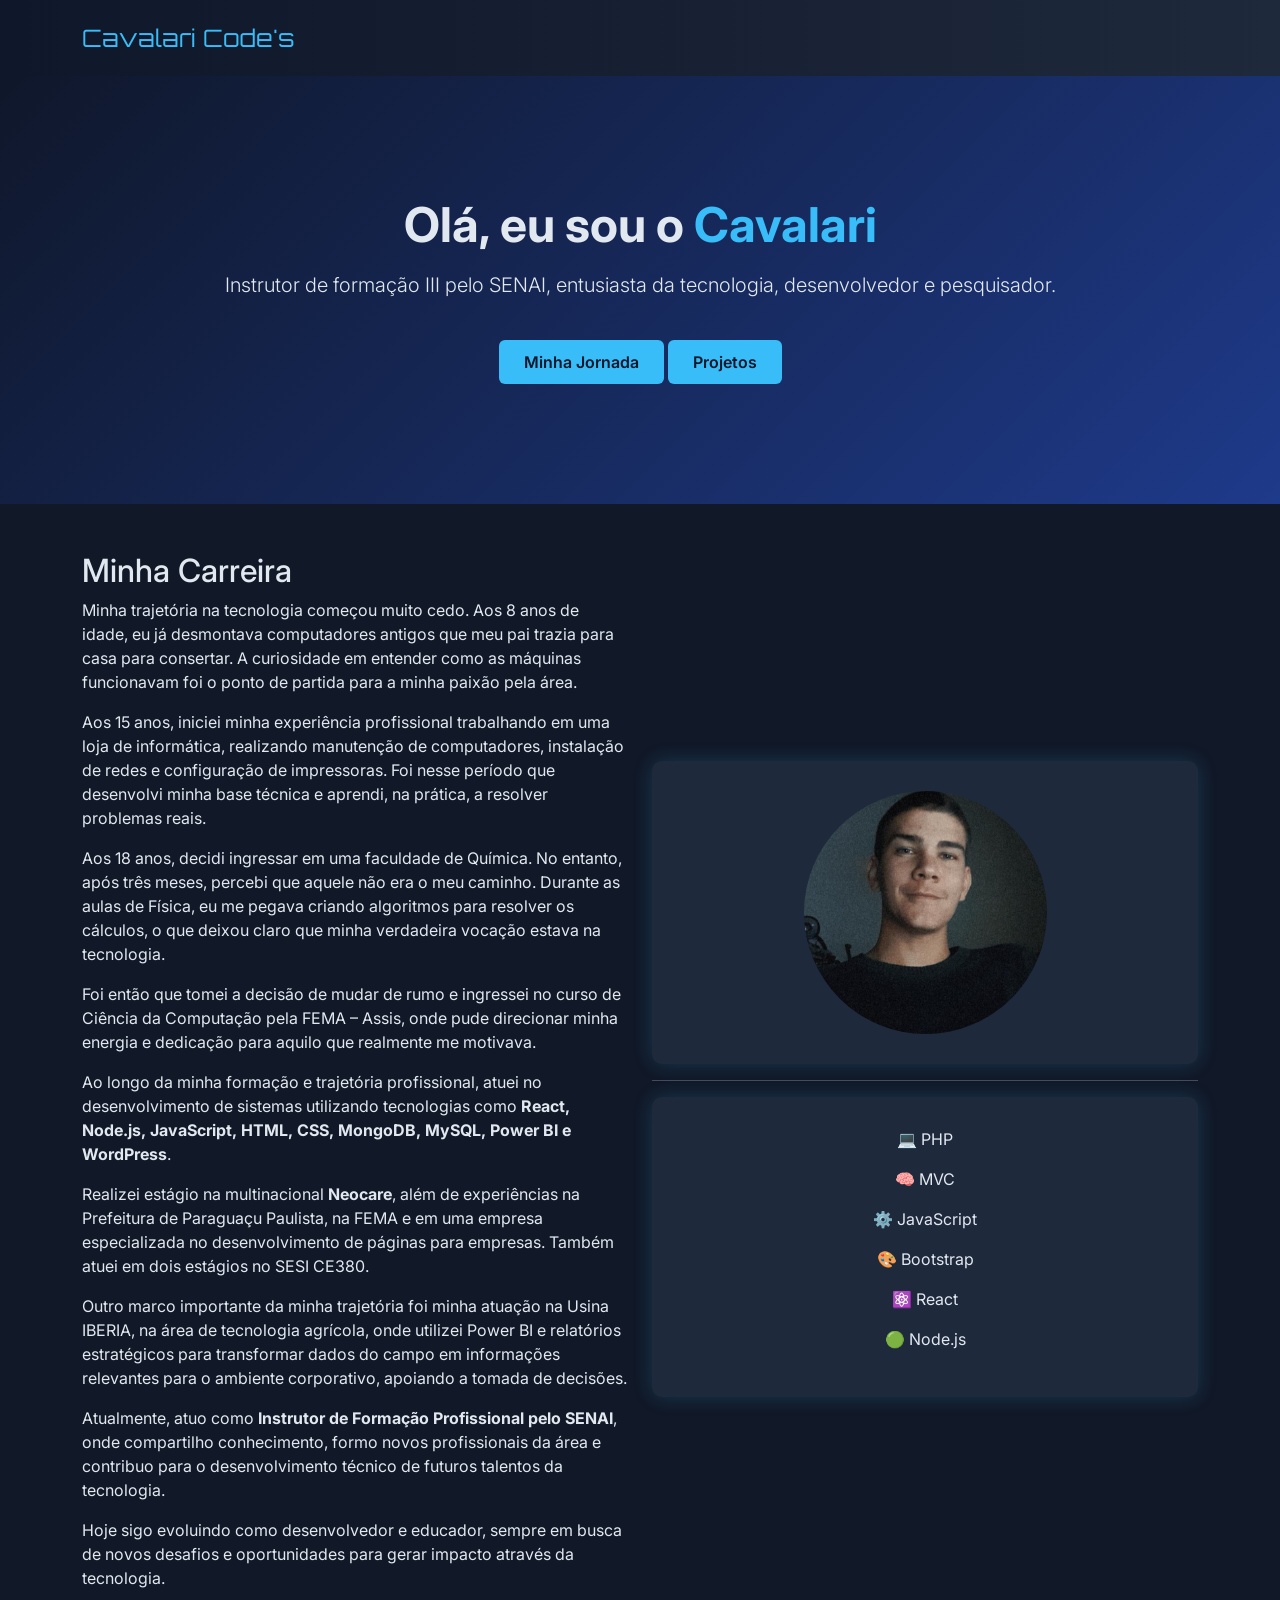
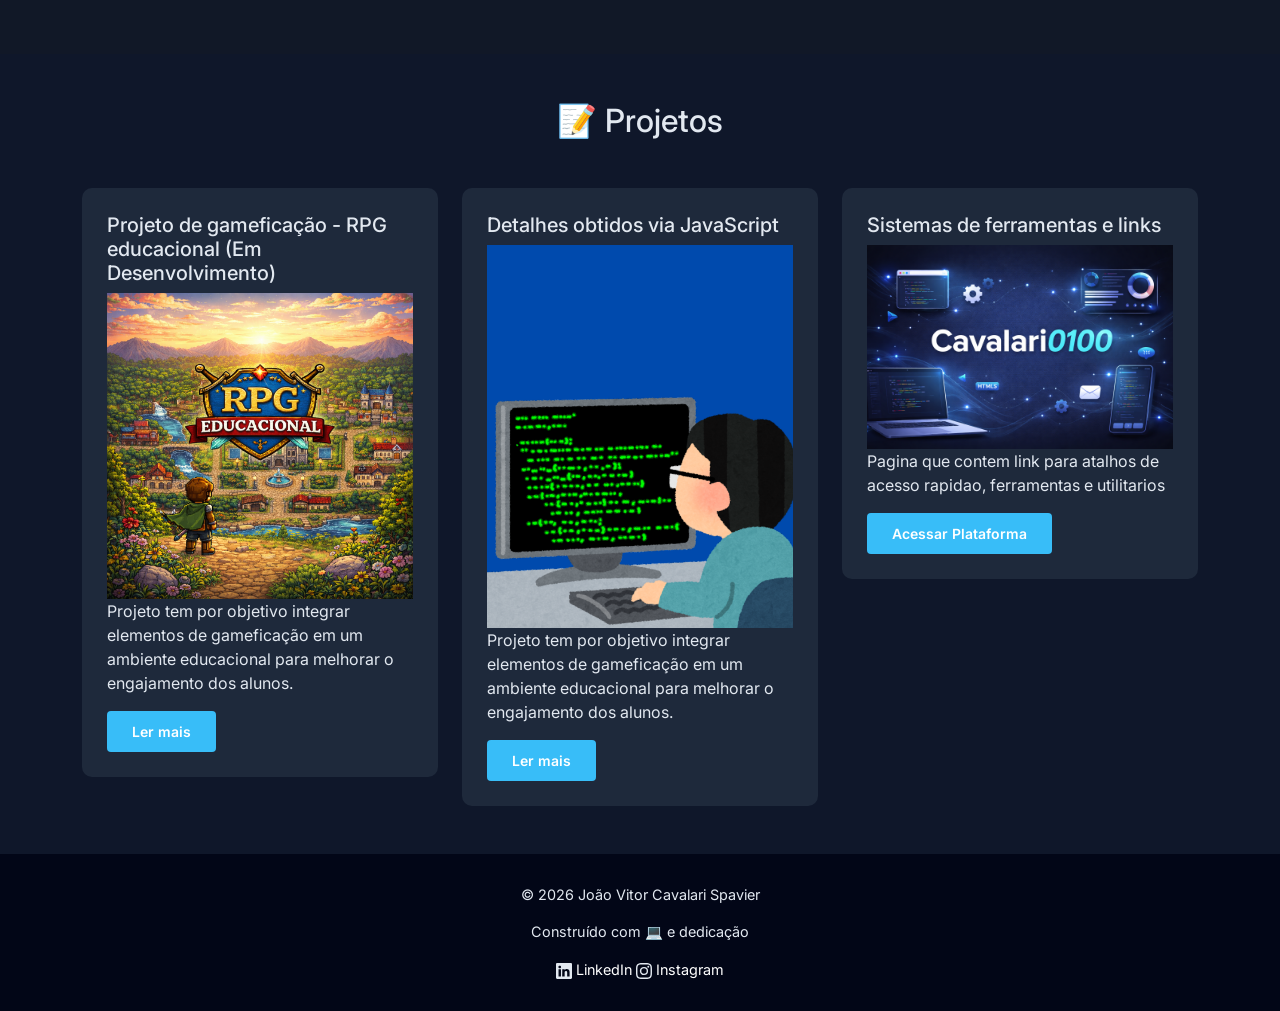
==== commit 8772568b: "mudando coisas no index" ====
--- a/index.html
+++ b/index.html
@@ -35,6 +35,7 @@
                 Instrutor de formação III pelo SENAI, entusiasta da tecnologia, desenvolvedor e pesquisador.
             </p>
             <a href="#sobre" class="btn btn-tech mt-4">Minha Jornada</a>
+            <a href="#projetos" class="btn btn-tech mt-4">Projetos</a>
         </div>
     </section>
 
@@ -134,7 +135,7 @@
         </div>
     </section> -->
 
-    <section class="posts py-5">
+    <section class="posts py-5" id="projetos">
         <div class="container">
             <h2 class="text-center mb-5">📝 Projetos</h2>
             <div class="row g-4">
@@ -161,7 +162,7 @@
                 </div>
                 <div class="col-md-4">
                     <div class="post-card">
-                        <h5>Sistemas de acesso rapido a links importantes</h5>
+                        <h5>Sistemas de ferramentas e links</h5>
                         <img src="assets/img/index/ease-link.png" alt="capa_projeto" class="img-fluid">
                         <p>Pagina que contem link para atalhos de acesso rapidao, ferramentas e utilitarios</p>
                         <button class="btn btn-tech btn-sm"><a href="https://cavalari0100.github.io/ease-link/">Acessar Plataforma</a></button>
